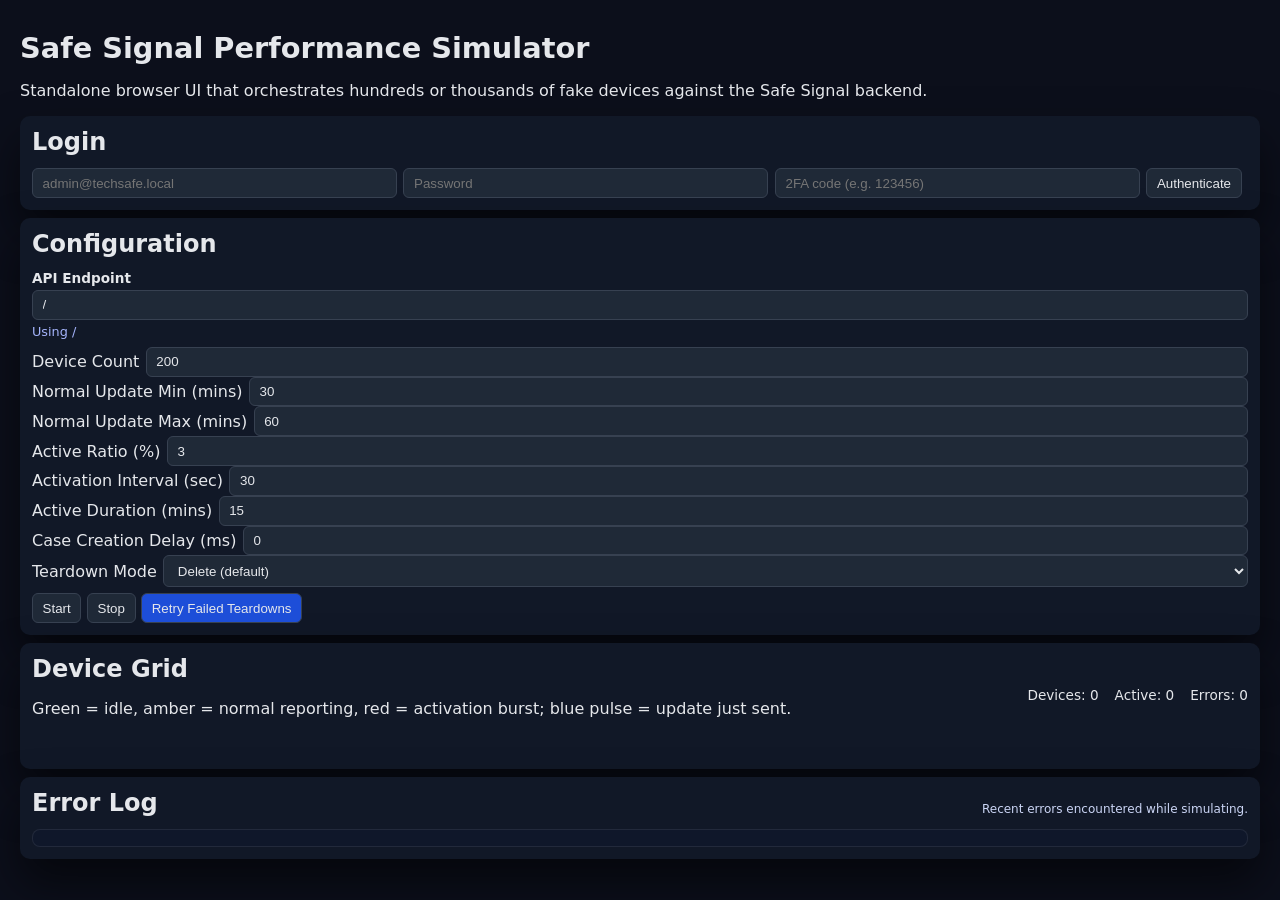
==== simulator/index.html @ 0bad07c4 "fix: persist simulator teardown targets across restarts" ====
<!DOCTYPE html>
<html lang="en">
<head>
  <meta charset="UTF-8">
  <meta name="viewport" content="width=device-width, initial-scale=1.0">
  <title>Safe Signal Performance Simulator</title>
  <link rel="stylesheet" href="/simulator/style.css">
</head>
<body>
  <div class="container">
    <header>
      <h1>Safe Signal Performance Simulator</h1>
      <p>Standalone browser UI that orchestrates hundreds or thousands of fake devices against the Safe Signal backend.</p>
    </header>
    <section class="panel" id="login-panel">
      <h2>Login</h2>
      <form id="login-form">
        <input type="email" id="sim-email" placeholder="admin@techsafe.local" required>
        <input type="password" id="sim-password" placeholder="Password" required>
        <input type="text" id="sim-code" placeholder="2FA code (e.g. 123456)">
        <button type="submit">Authenticate</button>
        <span id="login-status" class="status"></span>
      </form>
    </section>
    <section class="panel" id="config-panel">
      <h2>Configuration</h2>
      <div class="endpoint-row">
        <div class="endpoint-label">API Endpoint</div>
        <div class="endpoint-input">
          <input type="text" id="api-endpoint" placeholder="http://localhost:8000">
          <div class="endpoint-display">Using <span id="api-endpoint-display"></span></div>
        </div>
      </div>
      <label>Device Count
        <input type="number" id="device-count" min="10" max="5000" value="200" step="100">
      </label>
      <label>Normal Update Min (mins)
        <input type="number" id="update-min" min="15" max="180" value="30">
      </label>
      <label>Normal Update Max (mins)
        <input type="number" id="update-max" min="30" max="240" value="60">
      </label>
      <label>Active Ratio (%)
        <input type="number" id="active-ratio" min="0" max="20" value="3">
      </label>
      <label>Activation Interval (sec)
        <input type="number" id="active-interval" min="10" max="60" value="30">
      </label>
      <label>Active Duration (mins)
        <input type="number" id="active-duration" min="1" max="60" value="15">
      </label>
      <label>Case Creation Delay (ms)
        <input type="number" id="case-delay" min="0" max="1000" value="0" step="50">
      </label>
      <label>Teardown Mode
        <select id="teardown-mode">
          <option value="archive">Archive</option>
          <option value="delete" selected>Delete (default)</option>
        </select>
      </label>
        <div class="actions">
        <button id="start-sim" disabled>Start</button>
        <button id="stop-sim" disabled>Stop</button>
        <button id="retry-teardown" disabled class="secondary">Retry Failed Teardowns</button>
      </div>
    </section>
    <section class="panel">
      <header>
        <div>
          <h2>Device Grid</h2>
          <p>Green = idle, amber = normal reporting, red = activation burst; blue pulse = update just sent.</p>
        </div>
        <div class="stats">
          <div>Devices: <span id="stat-count">0</span></div>
          <div>Active: <span id="stat-active">0</span></div>
          <div>Errors: <span id="stat-errors">0</span></div>
        </div>
      </header>
      <div class="device-grid-wrapper">
        <div id="device-grid"></div>
      </div>
    </section>
    <section class="panel" id="error-panel">
      <header>
        <h2>Error Log</h2>
        <p class="muted">Recent errors encountered while simulating.</p>
      </header>
      <div id="error-log" class="error-log"></div>
    </section>
  </div>
  <script src="/simulator/app.js"></script>
</body>
</html>
---- simulator/style.css ----
* { box-sizing: border-box; }
body { margin: 0; font-family: 'Segoe UI', system-ui, sans-serif; background: #0c0f1b; color: #e5e7eb; }
.container { width: 100%; max-width: 2000px; margin: 0 auto; padding: 0.75rem 1.25rem 0.5rem; }
header h1 { margin-bottom: 0.2rem; font-size: 1.8rem; }
.panel { margin-top: 0.5rem; background: #111827; border-radius: 10px; padding: 0.75rem; box-shadow: 0 24px 45px rgba(0,0,0,0.55); }
.endpoint-row { display: flex; flex-direction: column; gap: 0.25rem; margin-bottom: 0.5rem; }
.endpoint-label { font-size: 0.85rem; color: #e5e7eb; font-weight: 600; }
.endpoint-input { display: flex; flex-direction: column; gap: 0.25rem; }
.endpoint-input input { width: 100%; }
.endpoint-display { font-size: 0.8rem; color: #a5b4fc; }
.panel h2 { margin: 0 0 0.75rem; }
form, .panel label { display: flex; flex-wrap: wrap; gap: 0.4rem; align-items: center; }
input, select, button { background: #1f2937; border: 1px solid #374151; color: #e5e7eb; padding: 0.4rem 0.6rem; border-radius: 6px; }
input, select { flex: 1; min-width: 120px; }
.actions { margin-top: 0.4rem; display: flex; gap: 0.35rem; }
button { cursor: pointer; }
.secondary { background: #1d4ed8; }
.panel header { display: flex; align-items: center; justify-content: space-between; }
.stats { display: flex; gap: 1rem; font-size: 0.85rem; }
.muted { color: #cbd5f5; font-size: 0.75rem; margin: 0; }
.error-log { max-height: 200px; overflow: auto; font-size: 0.75rem; background: #0f172a; border: 1px solid rgba(255,255,255,0.08); border-radius: 8px; padding: 0.5rem; }
.error-log p { margin: 0 0 0.25rem; }
.device-grid-wrapper { margin-top: 0.8rem; padding-top: 0.2rem; }
#device-grid { display: grid; grid-template-columns: repeat(auto-fit, minmax(20px, 1fr)); gap: 1px; max-height: 90vh; overflow: auto; width: 100%; padding-top: 0.4rem; }
.device-cell { width: 100%; min-height: 20px; border-radius: 4px; background: #090c17; border: 0.7px solid rgba(255,255,255,0.1); display: flex; align-items: center; justify-content: center; position: relative; font-size: 0.55rem; }
.device-cell span { position: relative; z-index: 1; pointer-events: none; font-weight: 600; }
.device-cell::after { content: ''; position: absolute; width: 16px; height: 16px; border-radius: 50%; bottom: 6px; right: 6px; opacity: 0.9; box-shadow: 0 0 6px rgba(15,23,42,0.6); z-index: 0; }
.device-cell.idle::after { background: #34d399; }
.device-cell.normal::after { background: #fb923c; }
.device-cell.active::after { background: #dc2626; }
.device-cell.flash::after { animation: flashPulse 1.3s ease; background: #38bdf8; box-shadow: 0 0 14px rgba(56,189,248,0.9); }
@keyframes flashPulse { 0%, 100% { transform: scale(0.8); opacity: 0.55; } 50% { transform: scale(1.4); opacity: 1; } }
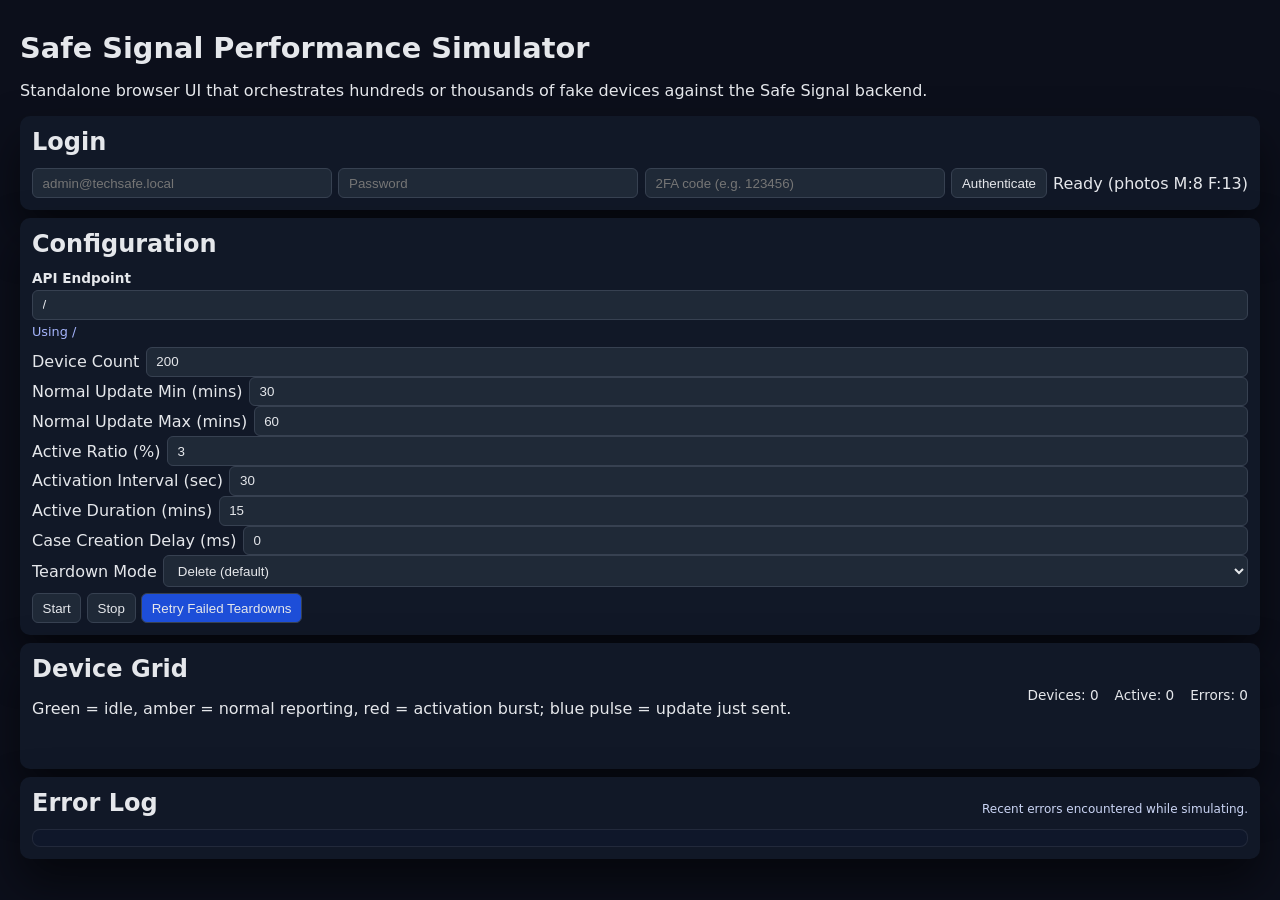
==== commit 75f99fc3: "feat: enrich simulator with server gender/language data, realistic postcodes, and docs - Fetch gende" ====
--- a/simulator/index.html
+++ b/simulator/index.html
@@ -88,6 +88,6 @@
       <div id="error-log" class="error-log"></div>
     </section>
   </div>
-  <script src="/simulator/app.js"></script>
+  <script src="/simulator/app.js?v=3"></script>
 </body>
 </html>
